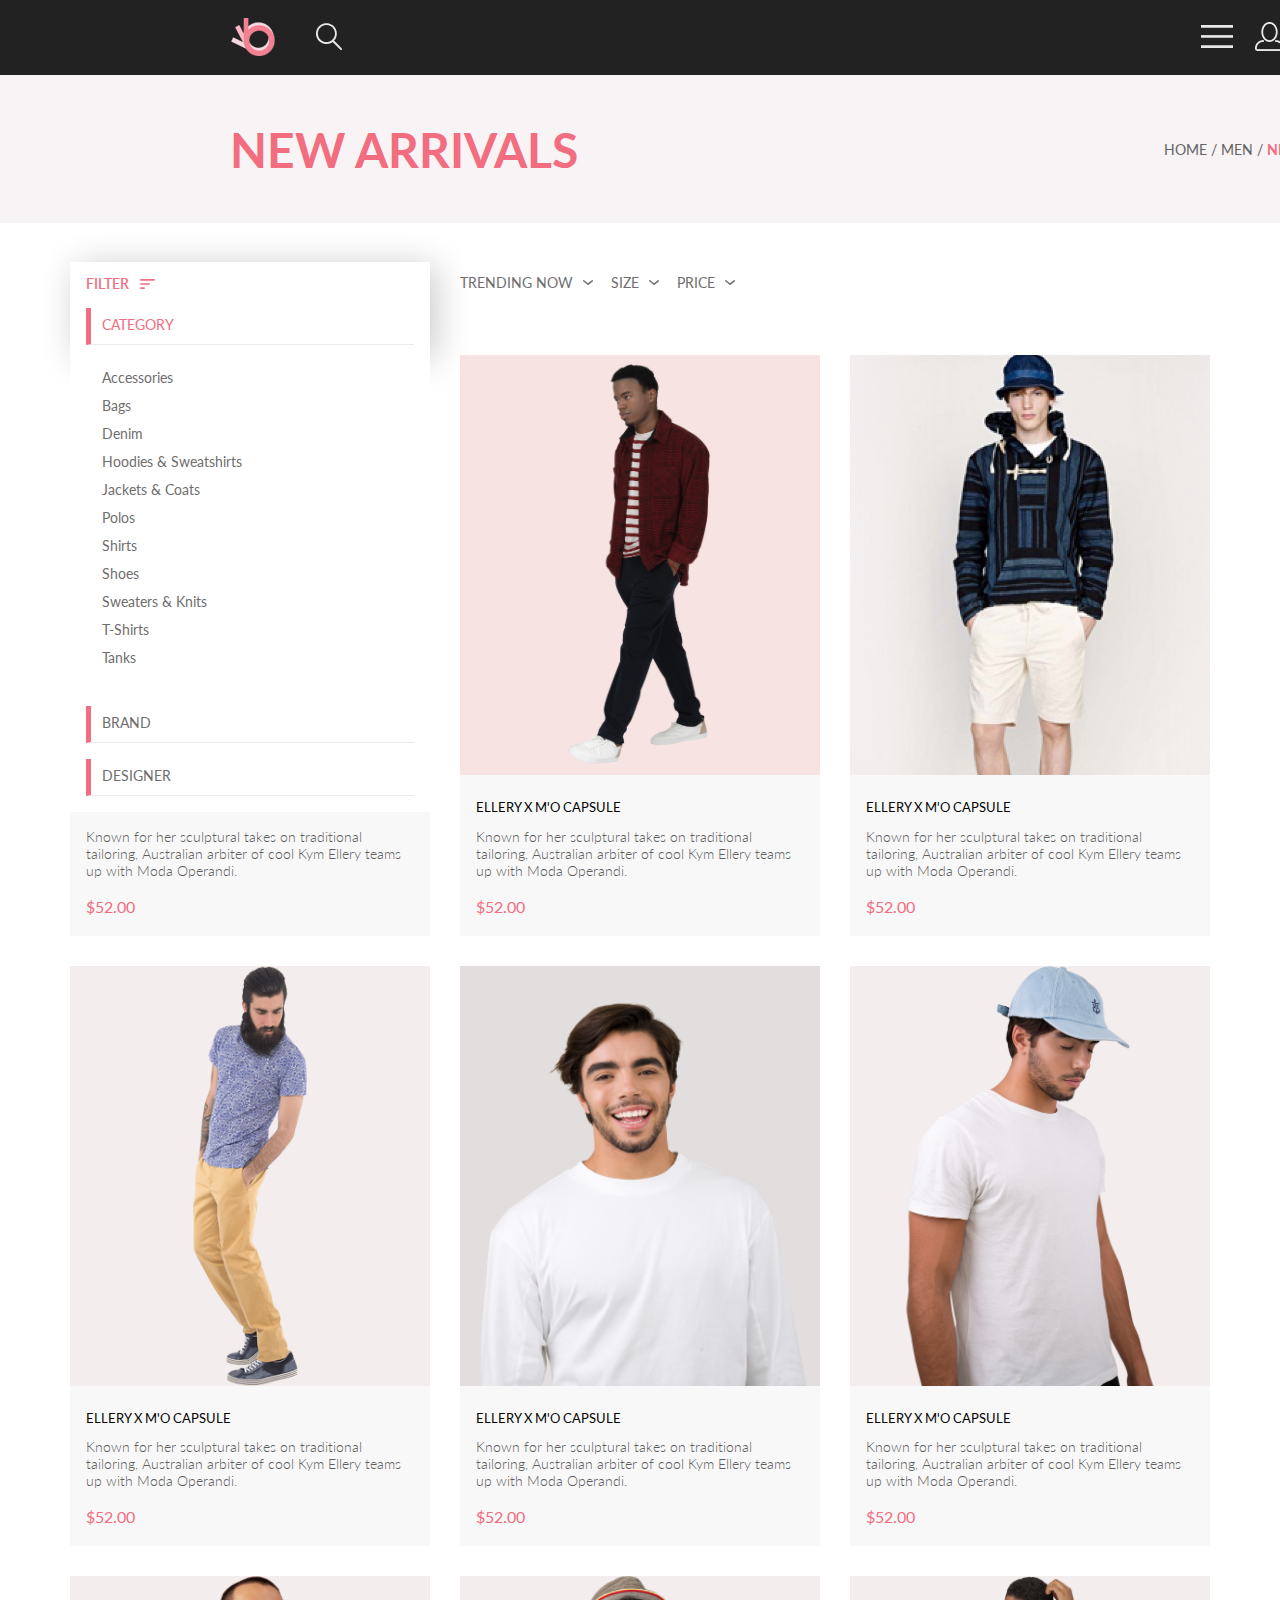
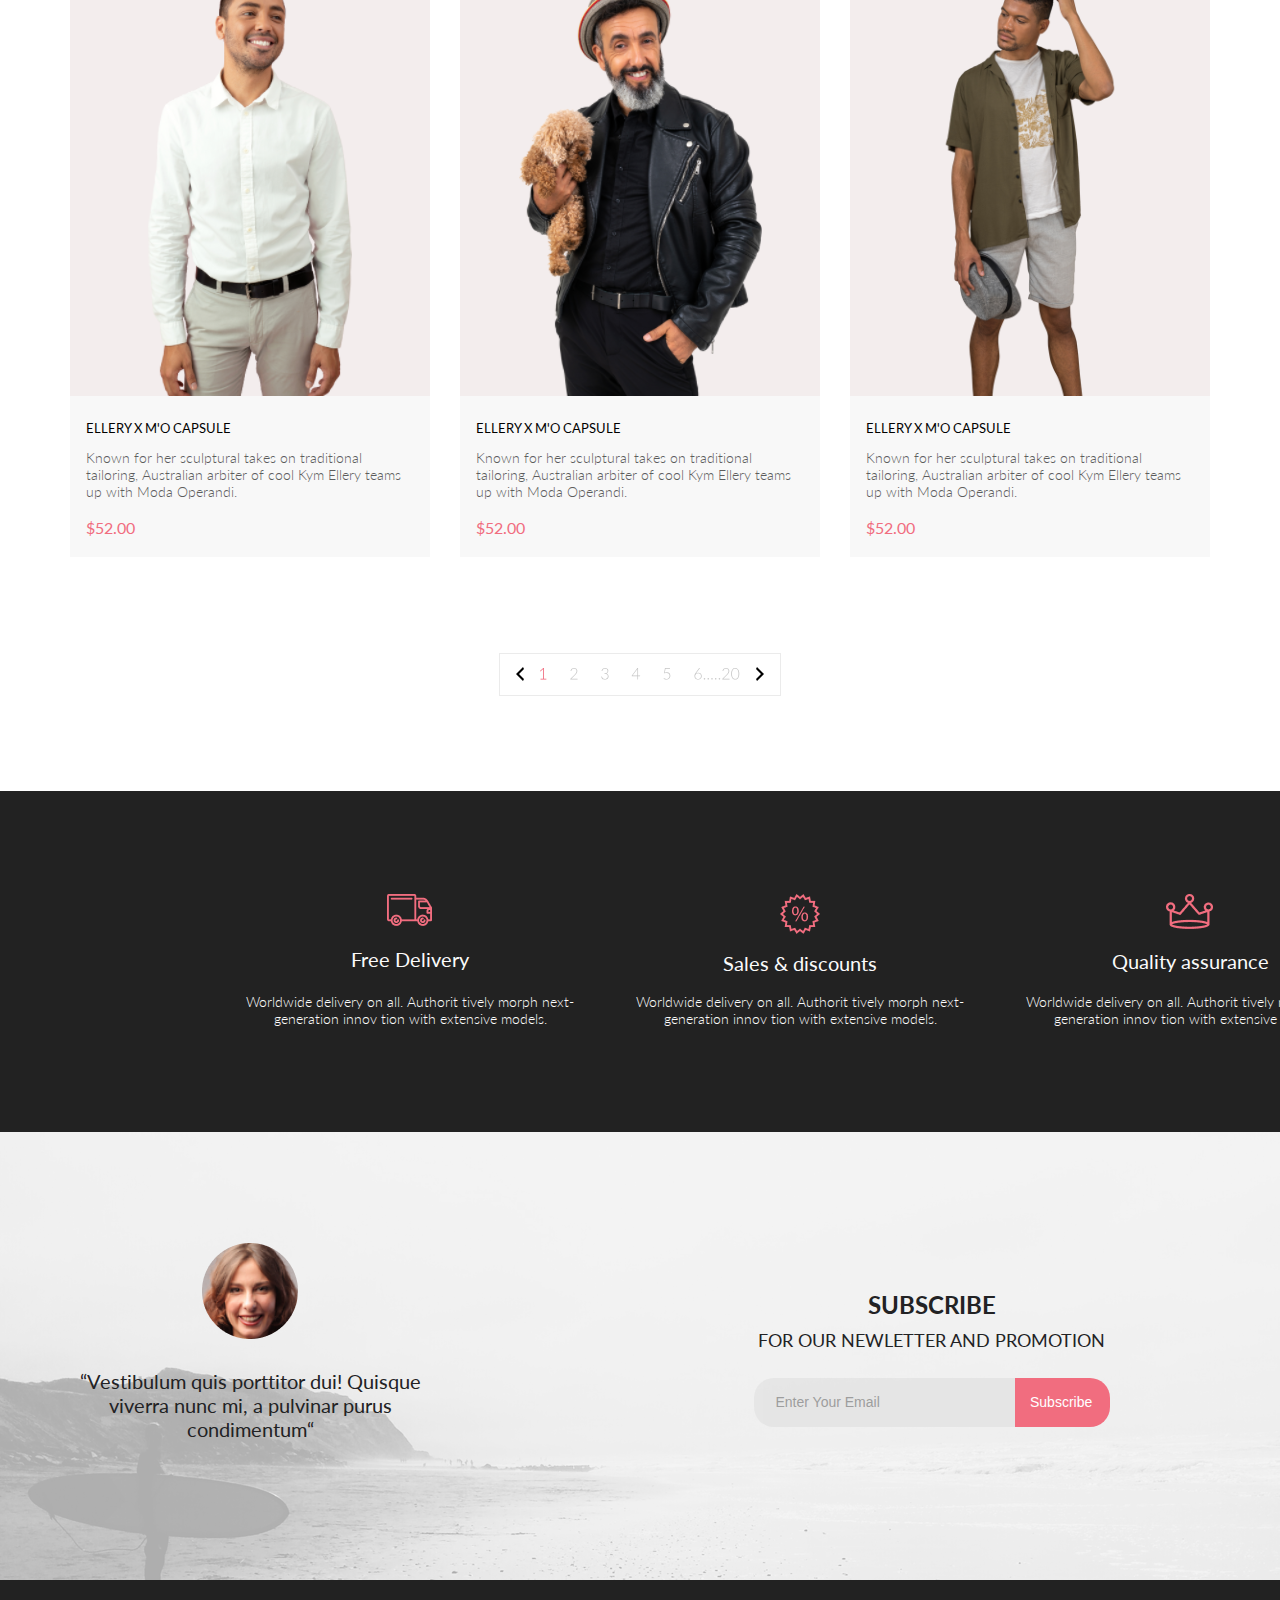
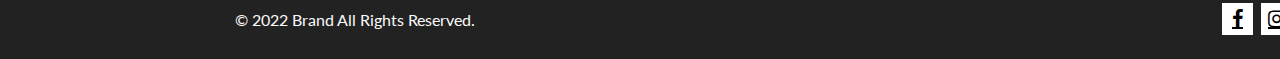
==== HW2/index.html @ 521bc039 "2" ====
<!DOCTYPE html>
<html lang="en">
<head>
    <meta charset="UTF-8">
    <meta http-equiv="X-UA-Compatible" content="IE=edge">
    <meta name="viewport" content="width=device-width, initial-scale=1.0">
    <title>The End</title>
    <link rel="stylesheet" href="style.css"/>
    <link rel="stylesheet" href="https://cdnjs.cloudflare.com/ajax/libs/font-awesome/4.7.0/css/font-awesome.min.css">
</head>
<body>
    <header class="top__container">
        <div class="head__navbar">
            <div class="logo">
                <a href="#">
                    <img src="./img/Logo.svg" alt="logo">
                </a>
                <button><img src="./img/Forma1.png" alt="search"></button>
            </div>
            <div class="head__buttons">                          
                <button class="hidden"><img src="./img/Forma2.png" alt="burger"></button>
                <button class="hidden"><img src="./img/Forma3.png" alt="profile"></button>
                <button class="relative hidden"><img src="./img/Forma4.png" alt="cart"></button>
                <div class="circle">
                    <span>5</span>
                </div>
            </div>
        </div>
        <div class="head__title">
            <div class="head__title__left__side">
                <h1>NEW ARRIVALS </h1>
            </div>                      
            <div class="head__title__right__side">
                <p>HOME / MEN / <span class="head__title__right__side_text">NEW ARRIVALS</span></p>                
            </div>
        </div> 
    </header>
    <main>        
        <div class="container">         
            <div class="products">
                <div class="filter-sort center">
                    <details class="filter" open>
                      <summary class="filter__summary"><span class="filter__heading">FILTER</span><svg width="15.000000" height="10.000000" viewBox="0 0 15 10" fill="none" xmlns="http://www.w3.org/2000/svg" xmlns:xlink="http://www.w3.org/1999/xlink">
                        <desc>
                            Created with Pixso.
                        </desc>
                        <defs/>
                        <path id="Vector" d="M0.83 10L4.16 10C4.62 10 5 9.62 5 9.16C5 8.7 4.62 8.33 4.16 8.33L0.83 8.33C0.37 8.33 0 8.7 0 9.16C0 9.62 0.37 10 0.83 10ZM0 0.83C0 1.29 0.37 1.66 0.83 1.66L14.16 1.66C14.62 1.66 15 1.29 15 0.83C15 0.37 14.62 0 14.16 0L0.83 0C0.37 0 0 0.37 0 0.83ZM0.83 5.83L9.16 5.83C9.62 5.83 10 5.45 10 5C10 4.54 9.62 4.16 9.16 4.16L0.83 4.16C0.37 4.16 0 4.54 0 5C0 5.45 0.37 5.83 0.83 5.83Z" fill="#000000" fill-opacity="1.000000" fill-rule="nonzero"/>
                      </svg>     
                      </summary>
                      <div class="filter__content">
                        <details open class="filter__item">
                          <summary class="filter__head">CATEGORY</summary>
                          <div class="filter__link-box">
                            <a href="#" class="filter__link">Accessories</a>
                            <a href="#" class="filter__link">Bags</a>
                            <a href="#" class="filter__link">Denim</a>
                            <a href="#" class="filter__link">Hoodies & Sweatshirts</a>
                            <a href="#" class="filter__link">Jackets & Coats</a>
                            <a href="#" class="filter__link">Polos</a>
                            <a href="#" class="filter__link">Shirts</a>
                            <a href="#" class="filter__link">Shoes</a>
                            <a href="#" class="filter__link">Sweaters & Knits</a>
                            <a href="#" class="filter__link">T-Shirts</a>
                            <a href="#" class="filter__link">Tanks</a>
                          </div>
                       
                        </details>
                        <details class="filter__item">
                          <summary class="filter__head">BRAND</summary>
                          <div class="filter__link-box">
                            <a href="#" class="filter__link">Accessories</a>
                            <a href="#" class="filter__link">Bags</a>
                            <a href="#" class="filter__link">Denim</a>
                            <a href="#" class="filter__link">Hoodies & Sweatshirts</a>
                            <a href="#" class="filter__link">Jackets & Coats</a>
                            <a href="#" class="filter__link">Polos</a>
                            <a href="#" class="filter__link">Shirts</a>
                            <a href="#" class="filter__link">Shoes</a>
                            <a href="#" class="filter__link">Sweaters & Knits</a>
                            <a href="#" class="filter__link">T-Shirts</a>
                            <a href="#" class="filter__link">Tanks</a>
                          </div>
                       
                        </details>
                        <details class="filter__item">
                          <summary class="filter__head">DESIGNER</summary>
                          <div class="filter__link-box">
                            <a href="#" class="filter__link">Accessories</a>
                            <a href="#" class="filter__link">Bags</a>
                            <a href="#" class="filter__link">Denim</a>
                            <a href="#" class="filter__link">Hoodies & Sweatshirts</a>
                            <a href="#" class="filter__link">Jackets & Coats</a>
                            <a href="#" class="filter__link">Polos</a>
                            <a href="#" class="filter__link">Shirts</a>
                            <a href="#" class="filter__link">Shoes</a>
                            <a href="#" class="filter__link">Sweaters & Knits</a>
                            <a href="#" class="filter__link">T-Shirts</a>
                            <a href="#" class="filter__link">Tanks</a>
                          </div>
                       
                        </details>
                      </div>
                
                    </details>
                    <div class="sort">
                      <details class="sort__details">
                        <summary class="sort__summary"><span class="sort__heading">TRENDING NOW</span> <svg width="10.020004" height="5.003906" viewBox="0 0 10.02 5.00391" fill="none" xmlns="http://www.w3.org/2000/svg" xmlns:xlink="http://www.w3.org/1999/xlink">
                          <desc>
                              Created with Pixso.
                          </desc>
                          <defs/>
                          <path id="Vector" d="M5 5C4.83 5 4.67 4.94 4.54 4.83L0.25 1.26C0.11 1.14 0.02 0.96 0 0.78C-0.02 0.59 0.04 0.4 0.16 0.25C0.28 0.11 0.46 0.02 0.64 0C0.83 -0.02 1.02 0.04 1.17 0.16L5 3.36L8.83 0.27C8.9 0.22 8.98 0.17 9.07 0.14C9.16 0.12 9.26 0.11 9.35 0.12C9.45 0.13 9.54 0.16 9.62 0.2C9.7 0.25 9.78 0.31 9.83 0.38C9.9 0.46 9.95 0.54 9.98 0.63C10.01 0.73 10.02 0.83 10.01 0.93C10 1.02 9.97 1.12 9.93 1.2C9.88 1.29 9.81 1.37 9.73 1.42L5.45 4.88C5.32 4.97 5.16 5.01 5 5Z" fill="#6F6E6E" fill-opacity="1.000000" fill-rule="nonzero"/>
                        </svg>
                        </summary>
                      </details>
                      <details class="sort__details">
                        <summary class="sort__summary"><span class="sort__heading">SIZE</span> <svg width="10.020004" height="5.003906" viewBox="0 0 10.02 5.00391" fill="none" xmlns="http://www.w3.org/2000/svg" xmlns:xlink="http://www.w3.org/1999/xlink">
                          <desc>
                              Created with Pixso.
                          </desc>
                          <defs/>
                          <path id="Vector" d="M5 5C4.83 5 4.67 4.94 4.54 4.83L0.25 1.26C0.11 1.14 0.02 0.96 0 0.78C-0.02 0.59 0.04 0.4 0.16 0.25C0.28 0.11 0.46 0.02 0.64 0C0.83 -0.02 1.02 0.04 1.17 0.16L5 3.36L8.83 0.27C8.9 0.22 8.98 0.17 9.07 0.14C9.16 0.12 9.26 0.11 9.35 0.12C9.45 0.13 9.54 0.16 9.62 0.2C9.7 0.25 9.78 0.31 9.83 0.38C9.9 0.46 9.95 0.54 9.98 0.63C10.01 0.73 10.02 0.83 10.01 0.93C10 1.02 9.97 1.12 9.93 1.2C9.88 1.29 9.81 1.37 9.73 1.42L5.45 4.88C5.32 4.97 5.16 5.01 5 5Z" fill="#6F6E6E" fill-opacity="1.000000" fill-rule="nonzero"/>
                        </svg>
                        </summary>
                        <div class="sort__box">
                          <div class="sort__check">
                            <input id="sort__check1" type="checkbox">
                            <label for="#">XS</label>            
                          </div>
                          <div class="sort__check">
                            <input id="sort__check2" type="checkbox">
                            <label for="#">S</label>            
                          </div>
                          <div class="sort__check">
                            <input id="sort__check3" type="checkbox">
                            <label for="#">M</label>            
                          </div>
                          <div class="sort__check">
                            <input id="sort__check4" type="checkbox">
                            <label for="#">L</label>            
                          </div>
                        </div>
                      </details>
                      <details class="sort__details">
                        <summary class="sort__summary"><span class="sort__heading">PRICE</span> <svg width="10.020004" height="5.003906" viewBox="0 0 10.02 5.00391" fill="none" xmlns="http://www.w3.org/2000/svg" xmlns:xlink="http://www.w3.org/1999/xlink">
                          <desc>
                              Created with Pixso.
                          </desc>
                          <defs/>
                          <path id="Vector" d="M5 5C4.83 5 4.67 4.94 4.54 4.83L0.25 1.26C0.11 1.14 0.02 0.96 0 0.78C-0.02 0.59 0.04 0.4 0.16 0.25C0.28 0.11 0.46 0.02 0.64 0C0.83 -0.02 1.02 0.04 1.17 0.16L5 3.36L8.83 0.27C8.9 0.22 8.98 0.17 9.07 0.14C9.16 0.12 9.26 0.11 9.35 0.12C9.45 0.13 9.54 0.16 9.62 0.2C9.7 0.25 9.78 0.31 9.83 0.38C9.9 0.46 9.95 0.54 9.98 0.63C10.01 0.73 10.02 0.83 10.01 0.93C10 1.02 9.97 1.12 9.93 1.2C9.88 1.29 9.81 1.37 9.73 1.42L5.45 4.88C5.32 4.97 5.16 5.01 5 5Z" fill="#6F6E6E" fill-opacity="1.000000" fill-rule="nonzero"/>
                        </svg>
                        </summary>
                      </details>
                    </div>
                
                  </div>                
                <div class="all__cards">
                    <div class="product__card">
                        <div class="prod__image_cont">
                            <img class="product__image" src="./img/card1.png" alt="man">                          
                        </div>
                        <div class="card__text">
                            <h3>ELLERY X M'O CAPSULE</h3>
                            <p>Known for her sculptural takes on traditional tailoring, Australian arbiter of cool Kym Ellery teams up with Moda Operandi.</p>
                            <h4>$52.00</h4>
                        </div>
                    </div>
                    <div class="product__card">
                        <div class="prod__image_cont">
                            <img src="./img/card2.png" alt="men red">                            
                        </div>
                        <div class="card__text">
                            <h3>ELLERY X M'O CAPSULE</h3>
                            <p>Known for her sculptural takes on traditional tailoring, Australian arbiter of cool Kym Ellery teams up with Moda Operandi.</p>
                            <h4>$52.00</h4>
                        </div>
                    </div>
                    <div class="product__card">
                        <div class="prod__image_cont">
                            <img src="./img/card3.png" alt="man">
                            
                        </div>
                        <div class="card__text">
                            <h3>ELLERY X M'O CAPSULE</h3>
                            <p>Known for her sculptural takes on traditional tailoring, Australian arbiter of cool Kym Ellery teams up with Moda Operandi.</p>
                            <h4>$52.00</h4>
                        </div>
                    </div>
                    <div class="product__card">
                        <div class="prod__image_cont">
                            <img src="./img/card4.png" alt="man">
                            
                        </div>
                        <div class="card__text">
                            <h3>ELLERY X M'O CAPSULE</h3>
                            <p>Known for her sculptural takes on traditional tailoring, Australian arbiter of cool Kym Ellery teams up with Moda Operandi.</p>
                            <h4>$52.00</h4>
                        </div>
                    </div>
                    <div class="product__card">
                        <div class="prod__image_cont">
                            <img src="./img/card5.png" alt="woman">
                            
                        </div>
                        <div class="card__text">
                            <h3>ELLERY X M'O CAPSULE</h3>
                            <p>Known for her sculptural takes on traditional tailoring, Australian arbiter of cool Kym Ellery teams up with Moda Operandi.</p>
                            <h4>$52.00</h4>
                        </div>
                    </div>
                    <div class="product__card">
                        <div class="prod__image_cont">
                            <img src="./img/card6.png" alt="woman">
                           
                        </div>
                        <div class="card__text">
                            <h3>ELLERY X M'O CAPSULE</h3>
                            <p>Known for her sculptural takes on traditional tailoring, Australian arbiter of cool Kym Ellery teams up with Moda Operandi.</p>
                            <h4>$52.00</h4>
                        </div>
                    </div>
                    <div class="product__card">
                        <div class="prod__image_cont">
                            <img class="product__image" src="./img/card7.png" alt="man">
                            
                        </div>
                        <div class="card__text">
                            <h3>ELLERY X M'O CAPSULE</h3>
                            <p>Known for her sculptural takes on traditional tailoring, Australian arbiter of cool Kym Ellery teams up with Moda Operandi.</p>
                            <h4>$52.00</h4>
                        </div>
                    </div>
                    <div class="product__card">
                        <div class="prod__image_cont">
                            <img class="product__image" src="./img/card8.png" alt="man">
                            
                        </div>
                        <div class="card__text">
                            <h3>ELLERY X M'O CAPSULE</h3>
                            <p>Known for her sculptural takes on traditional tailoring, Australian arbiter of cool Kym Ellery teams up with Moda Operandi.</p>
                            <h4>$52.00</h4>
                        </div>
                    </div>
                    <div class="product__card">
                        <div class="prod__image_cont">
                            <img class="product__image" src="./img/card9.png" alt="man">
                            
                        </div>
                        <div class="card__text">
                            <h3>ELLERY X M'O CAPSULE</h3>
                            <p>Known for her sculptural takes on traditional tailoring, Australian arbiter of cool Kym Ellery teams up with Moda Operandi.</p>
                            <h4>$52.00</h4>
                        </div>
                    </div>
                </div>
                <div class="page__button">
                    
                    <button class="page__button__decor">
                        <svg width="8.000000" height="14.000000" viewBox="0 0 8 14" fill="none" xmlns="http://www.w3.org/2000/svg" xmlns:xlink="http://www.w3.org/1999/xlink">
                            <desc>
                                    Created with Pixso.
                            </desc>
                            <defs/>
                            <path id="Vector" d="M8 2L3 7L8 12L7 14L0 7L7 0L8 2Z" fill="#000000" fill-opacity="1.000000" fill-rule="nonzero"/>
                        </svg>
                        
                        <svg width="199.302490" height="11.578125" viewBox="0 0 199.302 11.5781" fill="none" xmlns="http://www.w3.org/2000/svg" xmlns:xlink="http://www.w3.org/1999/xlink">
                            <desc>
                                    Created with Pixso.
                            </desc>
                            <defs/>
                            <path id="1 2 3 4 5 6.....20" d="M37.47 10.77Q37.41 10.73 37.32 10.73L32.42 10.73Q32.15 10.73 31.87 10.76Q31.59 10.79 31.34 10.85L34.88 7.24Q35.37 6.74 35.81 6.26Q36.26 5.79 36.59 5.28Q36.93 4.78 37.12 4.23Q37.32 3.68 37.32 3.05Q37.32 2.28 37.06 1.71Q36.84 1.23 36.49 0.89Q36.42 0.82 36.34 0.75Q36.26 0.68 36.16 0.61Q35.78 0.34 35.3 0.19L35.3 0.19Q34.71 0 34.07 0Q33.37 0 32.77 0.2Q32.27 0.37 31.87 0.67Q31.79 0.73 31.71 0.8Q31.69 0.82 31.67 0.84Q31.24 1.22 30.96 1.76Q30.67 2.32 30.56 3.05L30.96 3.12Q31.12 3.13 31.21 3.08Q31.3 3.02 31.35 2.84Q31.43 2.4 31.63 2.03Q31.65 2 31.67 1.96Q31.83 1.67 32.06 1.44Q32.15 1.35 32.25 1.26Q32.26 1.25 32.27 1.24Q32.61 0.97 33.05 0.81Q33.5 0.64 34.03 0.64Q34.41 0.64 34.77 0.73Q34.87 0.76 34.98 0.79Q35.35 0.91 35.65 1.13Q35.72 1.18 35.78 1.23Q36.12 1.52 36.33 1.98Q36.54 2.44 36.54 3.07Q36.54 3.62 36.37 4.11Q36.2 4.6 35.9 5.06Q35.6 5.52 35.19 5.98Q34.79 6.44 34.31 6.92L30.44 10.83Q30.44 10.84 30.43 10.84Q30.37 10.91 30.33 11Q30.28 11.08 30.28 11.17L30.28 11.44L37.58 11.44L37.58 11Q37.58 10.91 37.55 10.85Q37.53 10.83 37.51 10.8Q37.49 10.78 37.47 10.77ZM62.01 1.76Q61.71 2.32 61.61 3.05L62 3.12Q62.16 3.13 62.25 3.08Q62.34 3.02 62.39 2.84Q62.47 2.41 62.66 2.05Q62.68 2 62.71 1.96Q62.87 1.67 63.1 1.44Q63.19 1.35 63.28 1.26Q63.31 1.24 63.34 1.22Q63.67 0.96 64.09 0.81Q64.55 0.64 65.08 0.64Q65.54 0.64 65.97 0.77Q65.99 0.77 66.02 0.78Q66.39 0.89 66.69 1.11Q66.75 1.16 66.8 1.21Q66.81 1.22 66.82 1.22Q67.15 1.51 67.34 1.93Q67.54 2.37 67.54 2.97Q67.54 3.49 67.35 3.92Q67.29 4.05 67.22 4.17Q67.04 4.45 66.78 4.67Q66.4 4.98 65.84 5.16Q65.28 5.34 64.55 5.35L64.55 5.91Q65.47 5.91 66.09 6.1Q66.72 6.28 67.1 6.61Q67.37 6.83 67.54 7.12Q67.61 7.25 67.66 7.38Q67.82 7.83 67.82 8.35Q67.82 8.78 67.64 9.24Q67.61 9.32 67.57 9.4Q67.39 9.77 67.09 10.07Q66.73 10.44 66.19 10.69Q65.65 10.92 64.93 10.92Q64.34 10.92 63.91 10.79Q63.48 10.65 63.17 10.44Q62.86 10.22 62.66 9.96Q62.45 9.7 62.32 9.46Q62.19 9.21 62.12 9Q62.06 8.8 62.02 8.7Q61.98 8.59 61.9 8.55Q61.86 8.53 61.82 8.52Q61.74 8.5 61.67 8.51Q61.61 8.52 61.55 8.55L61.24 8.67Q61.39 9.19 61.62 9.71Q61.66 9.81 61.72 9.91Q61.93 10.3 62.26 10.64Q62.68 11.05 63.33 11.32Q63.97 11.57 64.94 11.57Q65.71 11.57 66.38 11.33Q67.04 11.08 67.53 10.66Q67.76 10.45 67.95 10.2Q68.15 9.94 68.3 9.63Q68.35 9.5 68.4 9.38Q68.58 8.89 68.58 8.33Q68.58 7.52 68.23 6.91Q68.11 6.7 67.94 6.51Q67.31 5.77 66.06 5.54Q66.54 5.42 66.94 5.19Q67.31 4.99 67.59 4.7Q67.62 4.66 67.66 4.63Q67.7 4.58 67.75 4.52Q67.98 4.22 68.12 3.85Q68.29 3.41 68.29 2.85Q68.29 2.15 68.04 1.61Q67.86 1.23 67.58 0.94Q67.48 0.82 67.35 0.72Q67.31 0.68 67.26 0.65Q66.86 0.34 66.33 0.17Q65.76 0 65.12 0Q64.42 0 63.82 0.2Q63.32 0.37 62.91 0.67Q62.84 0.73 62.76 0.8Q62.76 0.8 62.75 0.8Q62.3 1.19 62.01 1.76ZM189.43 10.77Q189.37 10.73 189.28 10.73L184.39 10.73Q184.11 10.73 183.83 10.76Q183.55 10.79 183.3 10.85L186.84 7.24Q187.33 6.74 187.77 6.26Q188.22 5.79 188.55 5.28Q188.89 4.78 189.08 4.23Q189.28 3.68 189.28 3.05Q189.28 2.28 189.02 1.71Q188.8 1.23 188.45 0.89Q188.38 0.82 188.3 0.75Q188.22 0.68 188.12 0.61Q187.74 0.34 187.26 0.19L187.26 0.19Q186.67 0 186.03 0Q185.33 0 184.73 0.2Q184.23 0.37 183.83 0.67Q183.75 0.73 183.67 0.8Q183.65 0.82 183.63 0.84Q183.2 1.22 182.92 1.76Q182.63 2.32 182.52 3.05L182.92 3.12Q183.08 3.13 183.17 3.08Q183.26 3.02 183.31 2.84Q183.39 2.4 183.59 2.03Q183.61 2 183.63 1.96Q183.79 1.67 184.02 1.44Q184.11 1.35 184.21 1.26Q184.22 1.25 184.23 1.24Q184.57 0.97 185.01 0.81Q185.46 0.64 185.99 0.64Q186.37 0.64 186.73 0.73Q186.83 0.76 186.94 0.79Q187.31 0.91 187.61 1.13Q187.68 1.18 187.74 1.23Q188.08 1.52 188.29 1.98Q188.5 2.44 188.5 3.07Q188.5 3.62 188.33 4.11Q188.16 4.6 187.86 5.06Q187.56 5.52 187.15 5.98Q186.75 6.44 186.27 6.92L182.4 10.83Q182.4 10.84 182.39 10.84Q182.33 10.91 182.29 11Q182.24 11.08 182.24 11.17L182.24 11.44L189.55 11.44L189.55 11Q189.55 10.91 189.51 10.85Q189.49 10.83 189.47 10.8Q189.45 10.78 189.43 10.77ZM198.98 8.36Q199.3 7.27 199.3 5.78Q199.3 4.29 198.98 3.21Q198.66 2.12 198.11 1.41Q197.6 0.75 196.94 0.4Q196.88 0.37 196.81 0.34Q196.56 0.22 196.28 0.14Q195.78 0 195.24 0Q194.69 0 194.19 0.14Q193.92 0.22 193.66 0.34Q193.64 0.35 193.62 0.36Q192.91 0.71 192.37 1.41Q191.82 2.12 191.5 3.21Q191.19 4.29 191.19 5.78Q191.19 7.27 191.5 8.36Q191.82 9.44 192.37 10.16Q192.9 10.85 193.61 11.19Q193.63 11.21 193.66 11.22Q193.92 11.34 194.19 11.42Q194.69 11.57 195.24 11.57Q195.78 11.57 196.28 11.42Q196.56 11.34 196.81 11.22Q196.88 11.19 196.95 11.15Q197.61 10.8 198.11 10.16Q198.66 9.44 198.98 8.36ZM100.13 8L100.13 7.59L98.06 7.59L98.06 0.11L97.38 0.11L91.69 7.63L91.76 8Q91.78 8.08 91.84 8.13Q91.84 8.14 91.85 8.15Q91.91 8.2 92.03 8.2L97.39 8.2L97.39 11.44L98.06 11.44L98.06 8.2L99.91 8.2Q100.03 8.2 100.08 8.15Q100.09 8.13 100.1 8.12Q100.13 8.07 100.13 8ZM125.85 4.41Q125.38 4.47 124.84 4.6L125.52 0.83L129.61 0.83Q129.84 0.83 129.95 0.72Q130 0.67 130.02 0.62Q130.06 0.54 130.06 0.45L130.06 0.12L124.96 0.12L124.08 5.14L124.57 5.29Q125.15 5.13 125.66 5.06Q126.17 4.99 126.63 4.99Q127.38 4.99 127.93 5.19Q128.49 5.4 128.85 5.76Q128.94 5.84 129.01 5.93Q129.26 6.24 129.4 6.64Q129.58 7.15 129.58 7.76Q129.58 8.5 129.34 9.09Q129.11 9.65 128.72 10.04Q128.7 10.06 128.69 10.08Q128.61 10.15 128.53 10.21Q128.17 10.51 127.71 10.69Q127.14 10.9 126.48 10.9Q125.92 10.9 125.5 10.78Q125.07 10.66 124.77 10.52Q124.46 10.37 124.26 10.25Q124.07 10.13 123.96 10.13Q123.88 10.13 123.82 10.17Q123.77 10.2 123.74 10.25L123.51 10.57Q123.75 10.76 124.06 10.94Q124.38 11.12 124.75 11.26Q125.12 11.41 125.55 11.49Q125.98 11.57 126.44 11.57Q127.19 11.57 127.87 11.34Q127.91 11.33 127.95 11.31Q128.52 11.1 128.97 10.75Q129.09 10.66 129.2 10.55Q129.3 10.46 129.38 10.37Q129.79 9.93 130.05 9.35Q130.35 8.64 130.35 7.74Q130.35 7 130.12 6.38Q129.97 5.95 129.7 5.6Q129.58 5.44 129.44 5.3Q129 4.85 128.32 4.6Q127.65 4.35 126.76 4.35Q126.33 4.35 125.85 4.41ZM156.23 5.15Q156.43 4.86 156.68 4.53L160.06 0.12L159.39 0.12Q159.2 0.12 159.07 0.21Q159.02 0.25 158.98 0.31L155.89 4.47Q155.12 5.51 154.79 6.34Q154.45 7.18 154.45 7.84Q154.45 8.72 154.71 9.41Q154.96 10.1 155.43 10.58Q155.53 10.69 155.65 10.79Q156.05 11.12 156.55 11.32Q157.21 11.57 158 11.57Q158.83 11.57 159.52 11.31Q160.19 11.05 160.67 10.59Q160.68 10.58 160.69 10.57Q160.85 10.43 160.98 10.26Q161.27 9.9 161.46 9.45Q161.46 9.45 161.47 9.44Q161.74 8.8 161.74 8.04Q161.74 7.27 161.48 6.65Q161.26 6.09 160.87 5.68Q160.83 5.63 160.79 5.59Q160.73 5.53 160.67 5.48Q160.26 5.12 159.73 4.92Q159.12 4.67 158.39 4.67Q157.63 4.67 156.99 4.95L156.97 4.95Q156.49 5.16 156.11 5.47Q155.98 5.59 155.85 5.72Q156.02 5.44 156.23 5.15ZM198.23 3.43Q198.5 4.41 198.5 5.78Q198.5 7.16 198.23 8.14Q197.97 9.11 197.52 9.73Q197.08 10.35 196.49 10.63Q196.18 10.78 195.85 10.85Q195.55 10.92 195.24 10.92Q194.92 10.92 194.62 10.85Q194.29 10.78 193.99 10.63Q193.4 10.35 192.95 9.73Q192.5 9.11 192.23 8.14Q191.97 7.16 191.97 5.78Q191.97 4.41 192.23 3.43Q192.5 2.45 192.95 1.83Q193.4 1.21 193.99 0.92Q194.3 0.77 194.63 0.7Q194.93 0.64 195.24 0.64Q195.54 0.64 195.84 0.7Q196.17 0.77 196.49 0.92Q197.08 1.21 197.52 1.83Q197.97 2.45 198.23 3.43ZM97.39 1.66L97.39 7.59L92.53 7.59L97.42 1.04Q97.41 1.21 97.4 1.37Q97.39 1.52 97.39 1.66ZM159.23 10.73Q158.68 10.94 158 10.94Q157.35 10.94 156.83 10.73Q156.39 10.54 156.06 10.24Q156 10.18 155.94 10.12Q155.93 10.11 155.92 10.1Q155.58 9.72 155.39 9.2Q155.19 8.66 155.19 8.03Q155.19 7.93 155.2 7.83Q155.23 7.42 155.39 7.03Q155.47 6.84 155.58 6.66Q155.74 6.38 155.98 6.15Q156.36 5.76 156.92 5.51Q157.48 5.27 158.18 5.27Q158.8 5.27 159.32 5.46Q159.71 5.62 160.03 5.87Q160.12 5.94 160.2 6.03Q160.23 6.05 160.25 6.08Q160.59 6.43 160.77 6.91Q160.98 7.44 160.98 8.08Q160.98 8.7 160.77 9.23Q160.62 9.6 160.38 9.91Q160.28 10.02 160.17 10.13Q159.79 10.51 159.23 10.73ZM163.81 10.57Q163.77 10.69 163.77 10.83Q163.77 11 163.84 11.15Q163.89 11.26 163.98 11.35Q164.07 11.44 164.18 11.49Q164.33 11.57 164.51 11.57Q164.6 11.57 164.7 11.54Q164.75 11.53 164.8 11.51Q164.92 11.46 165.01 11.38Q165.02 11.37 165.03 11.35Q165.07 11.31 165.11 11.26Q165.16 11.2 165.19 11.12Q165.19 11.11 165.2 11.1Q165.25 10.98 165.25 10.83Q165.25 10.72 165.22 10.63Q165.21 10.58 165.19 10.54Q165.14 10.43 165.06 10.34Q165.05 10.32 165.03 10.31Q165.01 10.29 165 10.28Q164.91 10.2 164.8 10.15Q164.74 10.12 164.68 10.11Q164.59 10.08 164.51 10.08Q164.36 10.08 164.23 10.14Q164.22 10.14 164.21 10.15Q164.16 10.17 164.12 10.2Q164.04 10.25 163.98 10.31Q163.96 10.33 163.93 10.36Q163.87 10.44 163.83 10.54Q163.82 10.56 163.81 10.57ZM167.55 10.57Q167.51 10.69 167.51 10.83Q167.51 11 167.57 11.15Q167.63 11.26 167.72 11.35Q167.81 11.44 167.91 11.49Q168.06 11.57 168.24 11.57Q168.34 11.57 168.43 11.54Q168.48 11.53 168.53 11.51Q168.65 11.46 168.74 11.38Q168.75 11.37 168.77 11.35Q168.81 11.31 168.84 11.26Q168.89 11.2 168.93 11.12Q168.93 11.11 168.93 11.1Q168.99 10.98 168.99 10.83Q168.99 10.72 168.96 10.63Q168.94 10.58 168.93 10.54Q168.88 10.43 168.8 10.34Q168.78 10.32 168.77 10.31Q168.75 10.29 168.73 10.28Q168.65 10.2 168.53 10.15Q168.47 10.12 168.41 10.11Q168.33 10.08 168.24 10.08Q168.09 10.08 167.96 10.14Q167.96 10.14 167.95 10.15Q167.9 10.17 167.85 10.2Q167.78 10.25 167.72 10.31Q167.69 10.33 167.67 10.36Q167.6 10.44 167.56 10.54Q167.56 10.56 167.55 10.57ZM171.29 10.57Q171.24 10.69 171.24 10.83Q171.24 11 171.31 11.15Q171.36 11.26 171.45 11.35Q171.54 11.44 171.65 11.49Q171.8 11.57 171.98 11.57Q172.08 11.57 172.17 11.54Q172.22 11.53 172.27 11.51Q172.39 11.46 172.48 11.38Q172.49 11.37 172.5 11.35Q172.54 11.31 172.58 11.26Q172.63 11.2 172.66 11.12Q172.67 11.11 172.67 11.1Q172.72 10.98 172.72 10.83Q172.72 10.72 172.69 10.63Q172.68 10.58 172.66 10.54Q172.61 10.43 172.53 10.34Q172.52 10.32 172.5 10.31Q172.49 10.29 172.47 10.28Q172.38 10.2 172.27 10.15Q172.21 10.12 172.15 10.11Q172.07 10.08 171.98 10.08Q171.83 10.08 171.7 10.14Q171.69 10.14 171.68 10.15Q171.63 10.17 171.59 10.2Q171.52 10.25 171.45 10.31Q171.43 10.33 171.41 10.36Q171.34 10.44 171.3 10.54Q171.29 10.56 171.29 10.57ZM175.02 10.57Q174.98 10.69 174.98 10.83Q174.98 11 175.05 11.15Q175.1 11.26 175.19 11.35Q175.28 11.44 175.39 11.49Q175.53 11.57 175.71 11.57Q175.81 11.57 175.9 11.54Q175.95 11.53 176 11.51Q176.12 11.46 176.21 11.38Q176.23 11.37 176.24 11.35Q176.28 11.31 176.32 11.26Q176.36 11.2 176.4 11.12Q176.4 11.11 176.4 11.1Q176.46 10.98 176.46 10.83Q176.46 10.72 176.43 10.63Q176.42 10.58 176.4 10.54Q176.35 10.43 176.27 10.34Q176.25 10.32 176.24 10.31Q176.22 10.29 176.2 10.28Q176.12 10.2 176 10.15Q175.94 10.12 175.88 10.11Q175.8 10.08 175.71 10.08Q175.56 10.08 175.44 10.14Q175.43 10.14 175.42 10.15Q175.37 10.17 175.32 10.2Q175.25 10.25 175.19 10.31Q175.16 10.33 175.14 10.36Q175.08 10.44 175.03 10.54Q175.03 10.56 175.02 10.57ZM178.76 10.57Q178.72 10.69 178.72 10.83Q178.72 11 178.78 11.15Q178.83 11.26 178.93 11.35Q179.02 11.44 179.12 11.49Q179.27 11.57 179.45 11.57Q179.55 11.57 179.64 11.54Q179.69 11.53 179.74 11.51Q179.86 11.46 179.95 11.38Q179.96 11.37 179.97 11.35Q180.02 11.31 180.05 11.26Q180.1 11.2 180.13 11.12Q180.14 11.11 180.14 11.1Q180.2 10.98 180.2 10.83Q180.2 10.72 180.17 10.63Q180.15 10.58 180.13 10.54Q180.08 10.43 180.01 10.34Q179.99 10.32 179.97 10.31Q179.96 10.29 179.94 10.28Q179.85 10.2 179.74 10.15Q179.68 10.12 179.62 10.11Q179.54 10.08 179.45 10.08Q179.3 10.08 179.17 10.14Q179.16 10.14 179.16 10.15Q179.11 10.17 179.06 10.2Q178.99 10.25 178.93 10.31Q178.9 10.33 178.88 10.36Q178.81 10.44 178.77 10.54Q178.76 10.56 178.76 10.57Z" fill="#C4C4C4" fill-opacity="1.000000" fill-rule="evenodd"/>
                            <path id="1 2 3 4 5 6.....20" d="M6.34 11.44L6.34 10.85L3.87 10.85L3.87 0.08L3.26 0.08L0 2.96L0.23 3.28Q0.23 3.29 0.23 3.29Q0.3 3.36 0.4 3.38Q0.42 3.39 0.45 3.39Q0.54 3.39 0.63 3.31L3.12 1.09Q3.1 1.4 3.1 1.67L3.1 10.85L0.5 10.85L0.5 11.44L6.34 11.44Z" fill="#EF5B70" fill-opacity="1.000000" fill-rule="evenodd"/>
                        </svg>

                        <svg width="8.000000" height="14.000000" viewBox="0 0 8 14" fill="none" xmlns="http://www.w3.org/2000/svg" xmlns:xlink="http://www.w3.org/1999/xlink">
                            <desc>
                                    Created with Pixso.
                            </desc>
                            <defs/>
                            <path id="Vector" d="M0 12L5 7L0 2L1 0L8 7L1 14L0 12Z" fill="#000000" fill-opacity="1.000000" fill-rule="nonzero"/>
                        </svg>
                        
                        
                    </button>
                </div>
            </div>
        </div>
    </main>    
    <div class="main__bottom">
        <div class="footer__info">
            <div class="footer__info__card">
                <img src="./img/car.png" alt="car">
                <h2>Free Delivery</h2>
                <p>Worldwide delivery on all. Authorit tively morph next-generation innov tion with extensive models.</p>
            </div>
            <div class="footer__info__card">
                <img src="./img/discount.png" alt="discount">
                <h2>Sales &amp;&nbsp;discounts</h2>
                <p>Worldwide delivery on all. Authorit tively morph next-generation innov tion with extensive models.</p>
            </div>
            <div class="footer__info__card">
                <img src="./img/crown.png" alt="crown">
                <h2>Quality assurance</h2>
                <p>Worldwide delivery on all. Authorit tively morph next-generation innov tion with extensive models.</p>
            </div>
        </div>
        <div class="footer__subscribe">
            <div class="footer__blur">
                <div class="footer__subscribe__info">
                    <img src="./img/subscphoto.png" alt="woman">
                    <p>“Vestibulum quis porttitor dui! Quisque viverra nunc mi, a pulvinar purus condimentum“</p>
                </div>
                <div class="footer__subsc_subsc">
                    <div class="footer__subsc_subsc__text">
                        <h2>SUBSCRIBE </h2>
                        <p>FOR OUR NEWLETTER AND PROMOTION</p>
                    </div>
                    <div class="footer__subsc__form__btn">
                        <form action="#">
                            <input required type="email" placeholder="Enter Your Email">
                            <button type="submit">Subscribe</button>
                        </form>
                    </div>
                </div>
            </div>
        </div>
    </div>
    <footer>
        <div class="footer__navbar">
            <p>© 2022  Brand  All Rights Reserved.</p>
            <div class="footer__navbar__icons">
                <a href="#" class="fa fa-facebook"></a>
                <a href="#" class="fa fa-instagram"></a>
                <a href="#" class="fa fa-pinterest-p"></a>
                <a href="#" class="fa fa-twitter"></a>
            </div>
        </div>
    </footer>
</body>
</html>
---- HW2/style.css ----
@import url("https://fonts.googleapis.com/css2?family=Lato:ital,wght@0,100;0,300;0,400;0,700;0,900;1,100;1,300;1,400;1,700;1,900&display=swap");
* {
  padding: 0;
  margin: 0;
}

summary {
  display: block;
}

summary::-webkit-details-marker {
  display: none;
}

body {
  scroll-behavior: smooth;
  text-rendering: optimizeSpeed;
  background: #ffffff;
  overflow-x: hidden;
  font-family: "Lato";
  font-style: normal;
}

img {
  display: block;
  max-width: 100%;
}

.container {
  width: 1140px;
  margin: 0 auto;
}

/* Header logo + buttons */
.top__container {
  width: 1600px;
  margin: 0 auto;
}

.head__navbar {
  background: #222222;
  height: 75px;
  display: flex;
  justify-content: space-between;
}

.head__navbar button {
  background-color: #222222;
  border: none;
}

.logo {
  display: flex;
  flex-direction: row;
  justify-content: space-between;
  width: 111px;
  padding-top: 18px;
  padding-bottom: 19px;
  margin-left: 231px;
}

.head__buttons {
  display: flex;
  justify-content: space-between;
  width: 168px;
  margin-right: 231px;
  padding-top: 18px;
  padding-bottom: 20px;
}

.head__title {
  background-color: #F8F3F4;
  height: 148px;
  display: flex;
  justify-content: space-between;
  align-items: center;
}
.head__title__left__side {
  padding-left: 230px;
  color: #F16D7F;
  font-size: 24px;
  font-weight: 400;
  line-height: 29px;
  text-align: left;
}
.head__title__right__side {
  padding-right: 230px;
  color: #636363;
  font-weight: 300px;
  font-size: 14px;
  line-height: 1;
}

span.head__title__right__side_text {
  font-weight: 700;
  font-size: 14px;
  line-height: 17px;
  color: #F16D7F;
}

.relative {
  position: relative;
}

.relative::before {
  content: "5";
  display: inline-block;
  position: absolute;
  top: -14px;
  right: -20px;
  bottom: -14px;
  width: 19px;
  height: 19px;
  text-align: center;
  border-radius: 100%;
  color: rgb(255, 255, 255);
  font-size: 12px;
  font-weight: 400;
  line-height: 14px;
  padding: 2px 6px 3px 6px;
  background-color: rgb(241, 109, 127);
}

.products {
  margin-top: 0px;
}

.filter-sort {
  height: 132px;
  padding-top: 39px;
  box-sizing: border-box;
  position: relative;
  display: flex;
  gap: 30px;
}

.filter {
  padding-top: 13px;
  width: 360px;
  box-sizing: border-box;
  position: relative;
  z-index: 10;
}
.filter__content {
  background-color: #FFFFFF;
  padding: 0px 16px 16px;
}
.filter[open] {
  background: #FFFFFF;
  box-shadow: 6px 4px 35px rgba(0, 0, 0, 0.21);
}
.filter[open] .filter__heading {
  color: #F16D7F;
}
.filter[open] path {
  fill: #F16D7F;
}
.filter__summary {
  display: flex;
  align-items: center;
  gap: 11px;
  padding-left: 16px;
}
.filter__heading {
  font-style: normal;
  font-weight: 600;
  font-size: 14px;
  line-height: 17px;
  color: #000;
}
.filter__item {
  margin-top: 16px;
}
.filter__head {
  font-style: normal;
  font-weight: 400;
  font-size: 14px;
  line-height: 17px;
  color: #6F6E6E;
  padding: 8px 11px 11px 11px;
  border-bottom: 1px solid #EBEBEB;
  border-left: 5px solid #F16D7F;
}
.filter__link-box {
  display: flex;
  flex-direction: column;
  gap: 11px;
  padding: 24px 16px;
}
.filter__link {
  font-style: normal;
  font-weight: 400;
  font-size: 14px;
  line-height: 17px;
  color: #6F6E6E;
  text-decoration: none;
}
.filter__link:hover {
  color: #F16D7F;
}
.filter__item[open] .filter__head {
  color: #F16D7F;
}

.sort {
  padding-top: 12px;
  display: flex;
  gap: 18px;
}
.sort__details {
  position: relative;
}
.sort__summary {
  display: flex;
  align-items: center;
  gap: 10px;
}
.sort__check {
  display: flex;
  gap: 9px;
  align-items: center;
}
.sort__check {
  font-style: normal;
  font-weight: 400;
  font-size: 14px;
  line-height: 16px;
  color: #6F6E6E;
}
.sort__heading {
  font-style: normal;
  font-weight: 400;
  font-size: 14px;
  line-height: 17px;
  color: #6F6E6E;
}
.sort__box {
  display: flex;
  flex-direction: column;
  gap: 8px;
  box-shadow: 6px 4px 35px 0px rgba(0, 0, 0, 0.21);
  background: rgb(255, 255, 255);
  padding: 7px 30px 11px 9px;
  position: absolute;
  left: -9px;
  top: 22px;
}

.all__cards {
  display: grid;
  grid-template-columns: 1fr 1fr 1fr;
  grid-template-rows: 2fr 2fr 2fr;
  gap: 30px;
}

.product__card {
  display: flex;
  flex-direction: column;
}

.card__text {
  background-color: #f8f8f8;
  padding-left: 16px;
  padding-right: 29px;
}

.card__text h3 {
  padding-top: 24px;
  font-weight: 400;
  font-size: 13px;
  line-height: 16px;
  color: #000000;
}

.card__text p {
  margin-top: 12.6px;
  font-weight: 300;
  font-size: 14px;
  line-height: 17px;
  color: #5d5d5d;
}

.card__text h4 {
  margin-top: 18px;
  padding-bottom: 20px;
  font-weight: 400;
  font-size: 16px;
  line-height: 19px;
  color: #F16D7F;
}

.page__button {
  margin-top: 48px;
  margin-top: 96px;
  display: flex;
  justify-content: center;
  height: 43px;
}
.page__button__decor {
  padding-left: 16px;
  padding-right: 16px;
  display: flex;
  align-items: center;
  gap: 16px;
  border: 1px solid rgb(235, 235, 235);
  background: rgb(255, 255, 255);
}

.main__bottom {
  margin: 0 auto;
  align-items: center;
}

.footer__info {
  height: 341px;
  width: 1600px;
  margin: auto;
  background: #222222;
  margin-top: 95px;
  display: flex;
  flex-direction: row;
  justify-content: center;
  gap: 30px;
}

.footer__info__card {
  display: flex;
  flex-direction: column;
  align-items: center;
  margin-top: 103px;
  width: 360px;
  height: 133px;
  justify-content: space-between;
}

.footer__info__card h2 {
  font-weight: 400;
  font-size: 19.96px;
  line-height: 24px;
  color: #FBFBFB;
}

.footer__info__card p {
  font-weight: 300;
  font-size: 13.972px;
  line-height: 17px;
  text-align: center;
  color: #FBFBFB;
}

.footer__subscribe {
  height: 448px;
  background-image: url(./img/footerFont.png);
  background-repeat: no-repeat;
  background-position: center;
}

.footer__blur {
  background: rgba(244, 244, 244, 0.7);
  height: 448px;
  display: flex;
  flex-direction: row;
  align-items: center;
  justify-content: center;
  gap: 223px;
}

.footer__subscribe__info {
  width: 360px;
  height: 225px;
  display: flex;
  flex-direction: column;
  align-items: center;
  justify-content: space-between;
}

.footer__subscribe__info p {
  font-weight: 400;
  font-size: 20px;
  line-height: 24px;
  text-align: center;
  color: #222224;
  height: 99px;
}

.footer__subsc_subsc {
  width: 557px;
  height: 142px;
  display: flex;
  flex-direction: column;
  align-items: center;
  justify-content: space-between;
}

.footer__subsc_subsc__text {
  text-align: center;
}

.footer__subsc_subsc__text h2 {
  font-weight: 700;
  font-size: 24px;
  line-height: 40px;
  color: #222224;
}

.footer__subsc_subsc__text p {
  font-weight: 400;
  font-size: 18px;
  line-height: 30px;
  color: #222224;
}

.footer__subsc__form__btn form {
  width: 356px;
  height: 49px;
  display: flex;
  justify-content: center;
}

.footer__subsc__form__btn input {
  width: 256px;
  font-weight: 400;
  font-size: 14px;
  line-height: 17px;
  display: flex;
  align-items: center;
  color: #222224;
  opacity: 0.67;
  background: #E1E1E1;
  border-top-left-radius: 20px;
  border-bottom-left-radius: 20px;
  position: relative;
  z-index: 1;
  overflow: hidden;
  padding-left: 22px;
  border: none;
}

.footer__subsc__form__btn button {
  width: 100px;
  height: 49px;
  font-weight: 400;
  font-size: 14px;
  line-height: 17px;
  display: flex;
  align-items: center;
  color: #FFFFFF;
  background: #F16D7F;
  cursor: pointer;
  border-top-right-radius: 20px;
  border-bottom-right-radius: 20px;
  vertical-align: middle;
  padding-left: 15px;
  border: none;
}

.footer__navbar {
  height: 79px;
  width: 1600px;
  margin: 0 auto;
  align-items: center;
  background: #222222;
  display: flex;
  flex-direction: row;
  align-items: center;
  justify-content: space-between;
}

.footer__navbar p {
  font-weight: 400;
  font-size: 16px;
  line-height: 19px;
  color: #FBFBFB;
  margin-left: 235px;
}

.footer__navbar__icons {
  width: 148px;
  height: 32px;
  display: flex;
  justify-content: space-between;
  margin-right: 230px;
}

.footer__navbar__icons a {
  display: flex;
  font-size: 20px;
  align-items: center;
  justify-content: center;
}

.fa {
  width: 31px;
  height: 32px;
  background: #FFFFFF;
  color: #000000;
}

.fa:hover {
  background: #F16D7F;
  color: #FFFFFF;
}/*# sourceMappingURL=style.css.map */
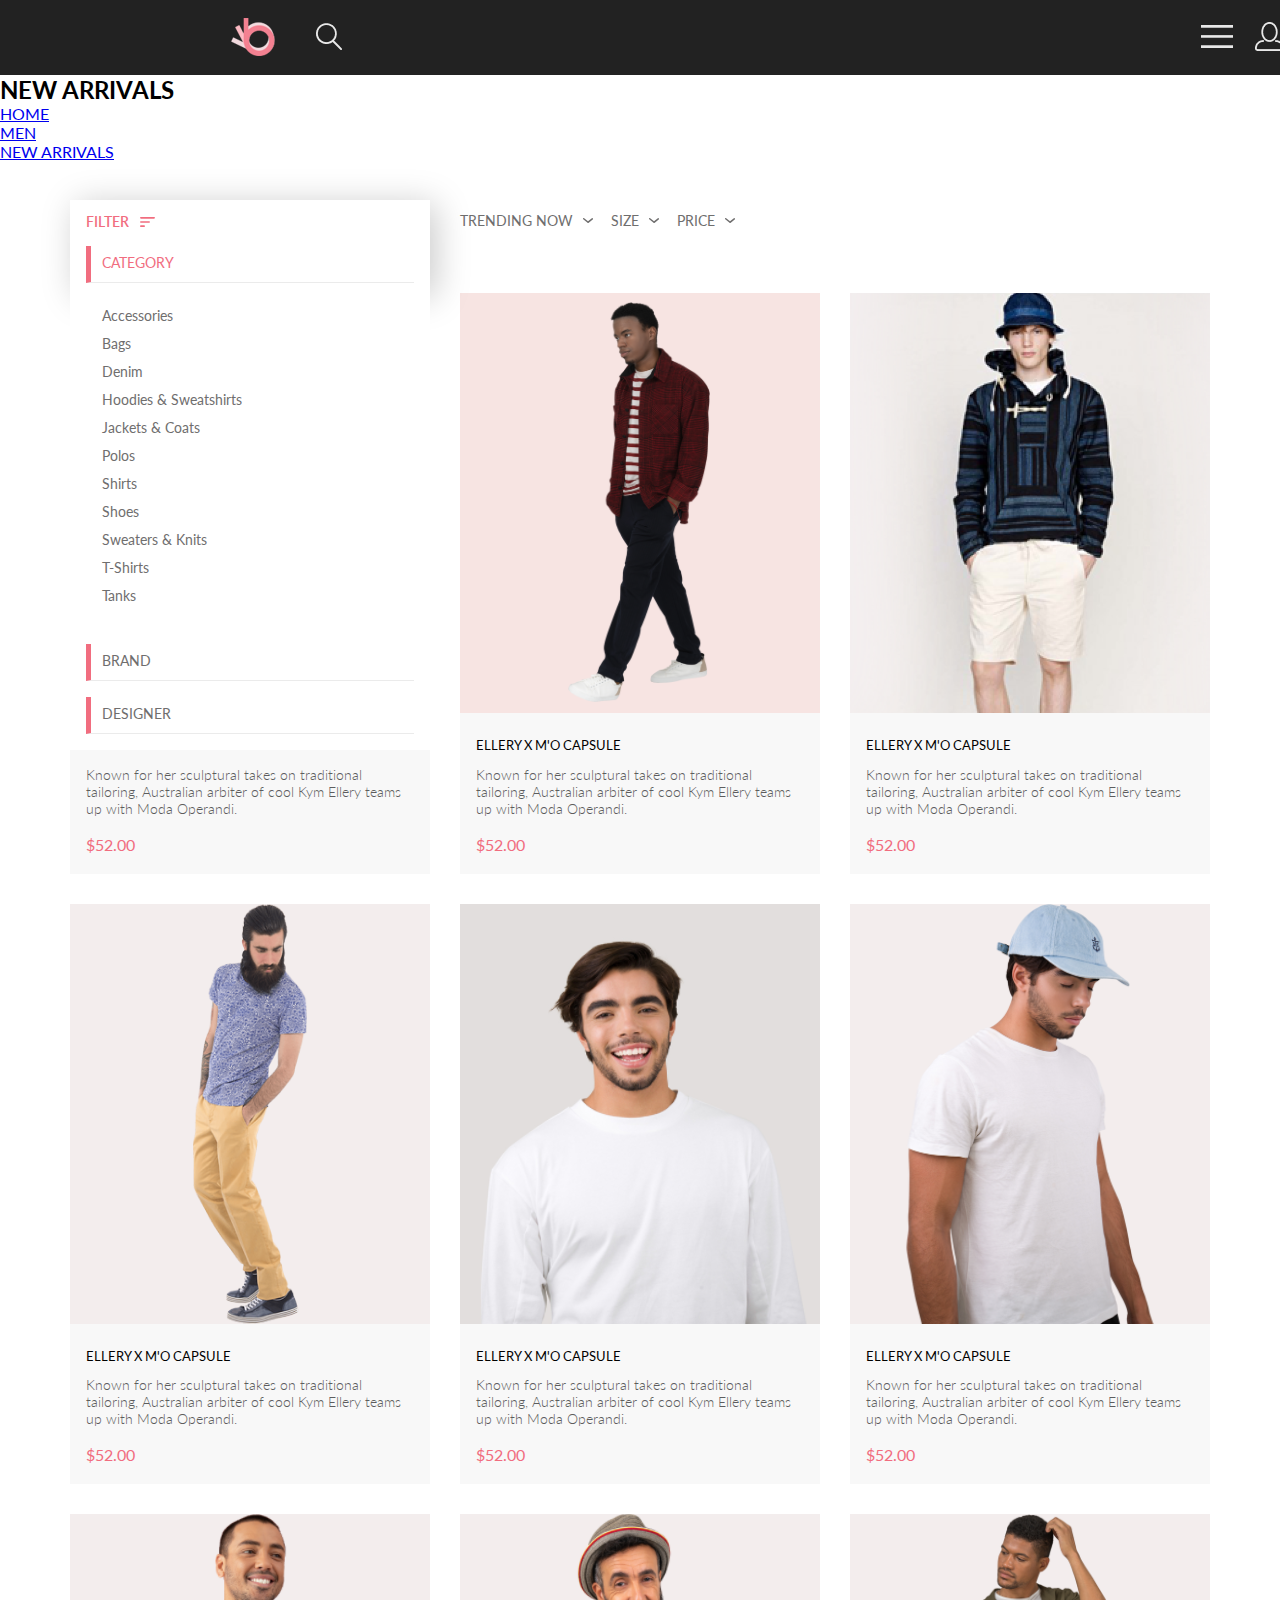
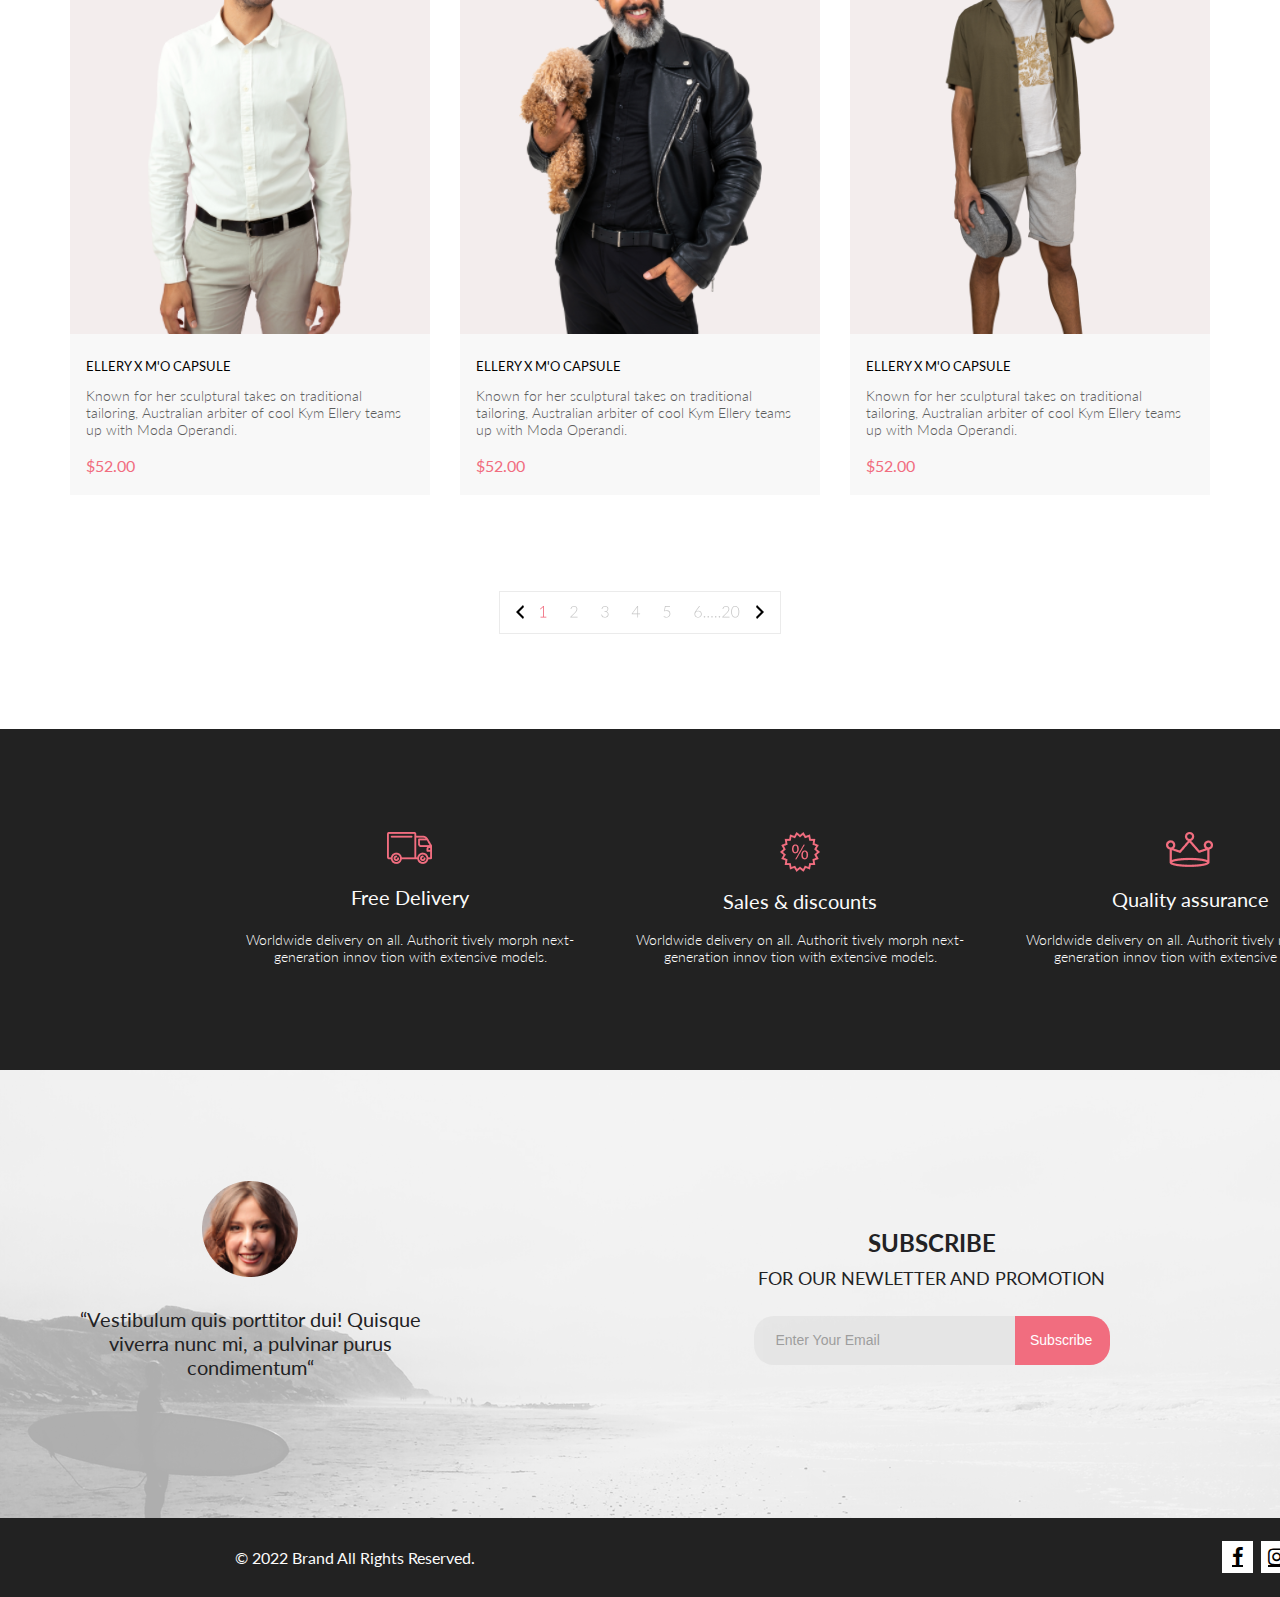
==== commit 381eb85d: "3" ====
--- a/HW2/index.html
+++ b/HW2/index.html
@@ -26,14 +26,14 @@
                 </div>
             </div>
         </div>
-        <div class="head__title">
-            <div class="head__title__left__side">
-                <h1>NEW ARRIVALS </h1>
-            </div>                      
-            <div class="head__title__right__side">
-                <p>HOME / MEN / <span class="head__title__right__side_text">NEW ARRIVALS</span></p>                
-            </div>
-        </div> 
+        <div class="breadcrumb center">
+            <h2 class="breadcrumb__heading">NEW ARRIVALS</h2>
+            <div class="breadcrumb__links">
+                <div class="breadcrumb__box"><a href="#" class="breadcrumb__link">HOME</a></div>
+                <div class="breadcrumb__box"><a href="#" class="breadcrumb__link">MEN</a></div>
+                <div class="breadcrumb__box"><a href="#" class="breadcrumb__link">NEW ARRIVALS</a></div>
+            </div>
+        </div>     
     </header>
     <main>        
         <div class="container">         
